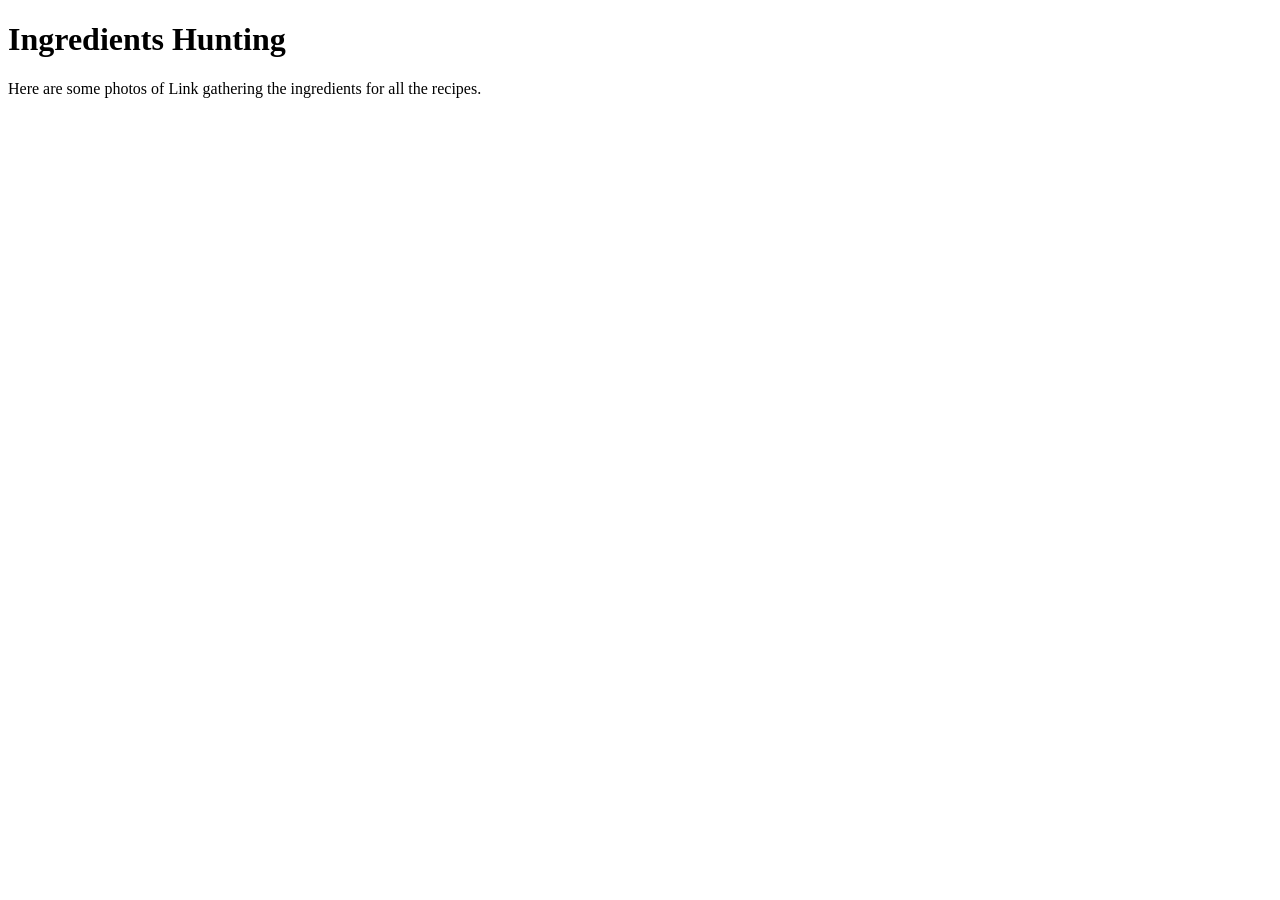
==== link/ingredients-hunting.html @ 401ae700 "Add ingredients-hunting.html I added the boilerplate and introduction for the page" ====
<!DOCTYPE html>
<html lang="en">
    <head>
        <meta charset="UTF-8">
        <meta name="viewport" content="width=device-width, initial-scale=1.0">
        <title>Ingredients Gallery</title>
    </head>

    <body>
        <h1>Ingredients Hunting</h1>
        <p>Here are some photos of Link gathering the ingredients for all the recipes.</p>
    </body>
</html>
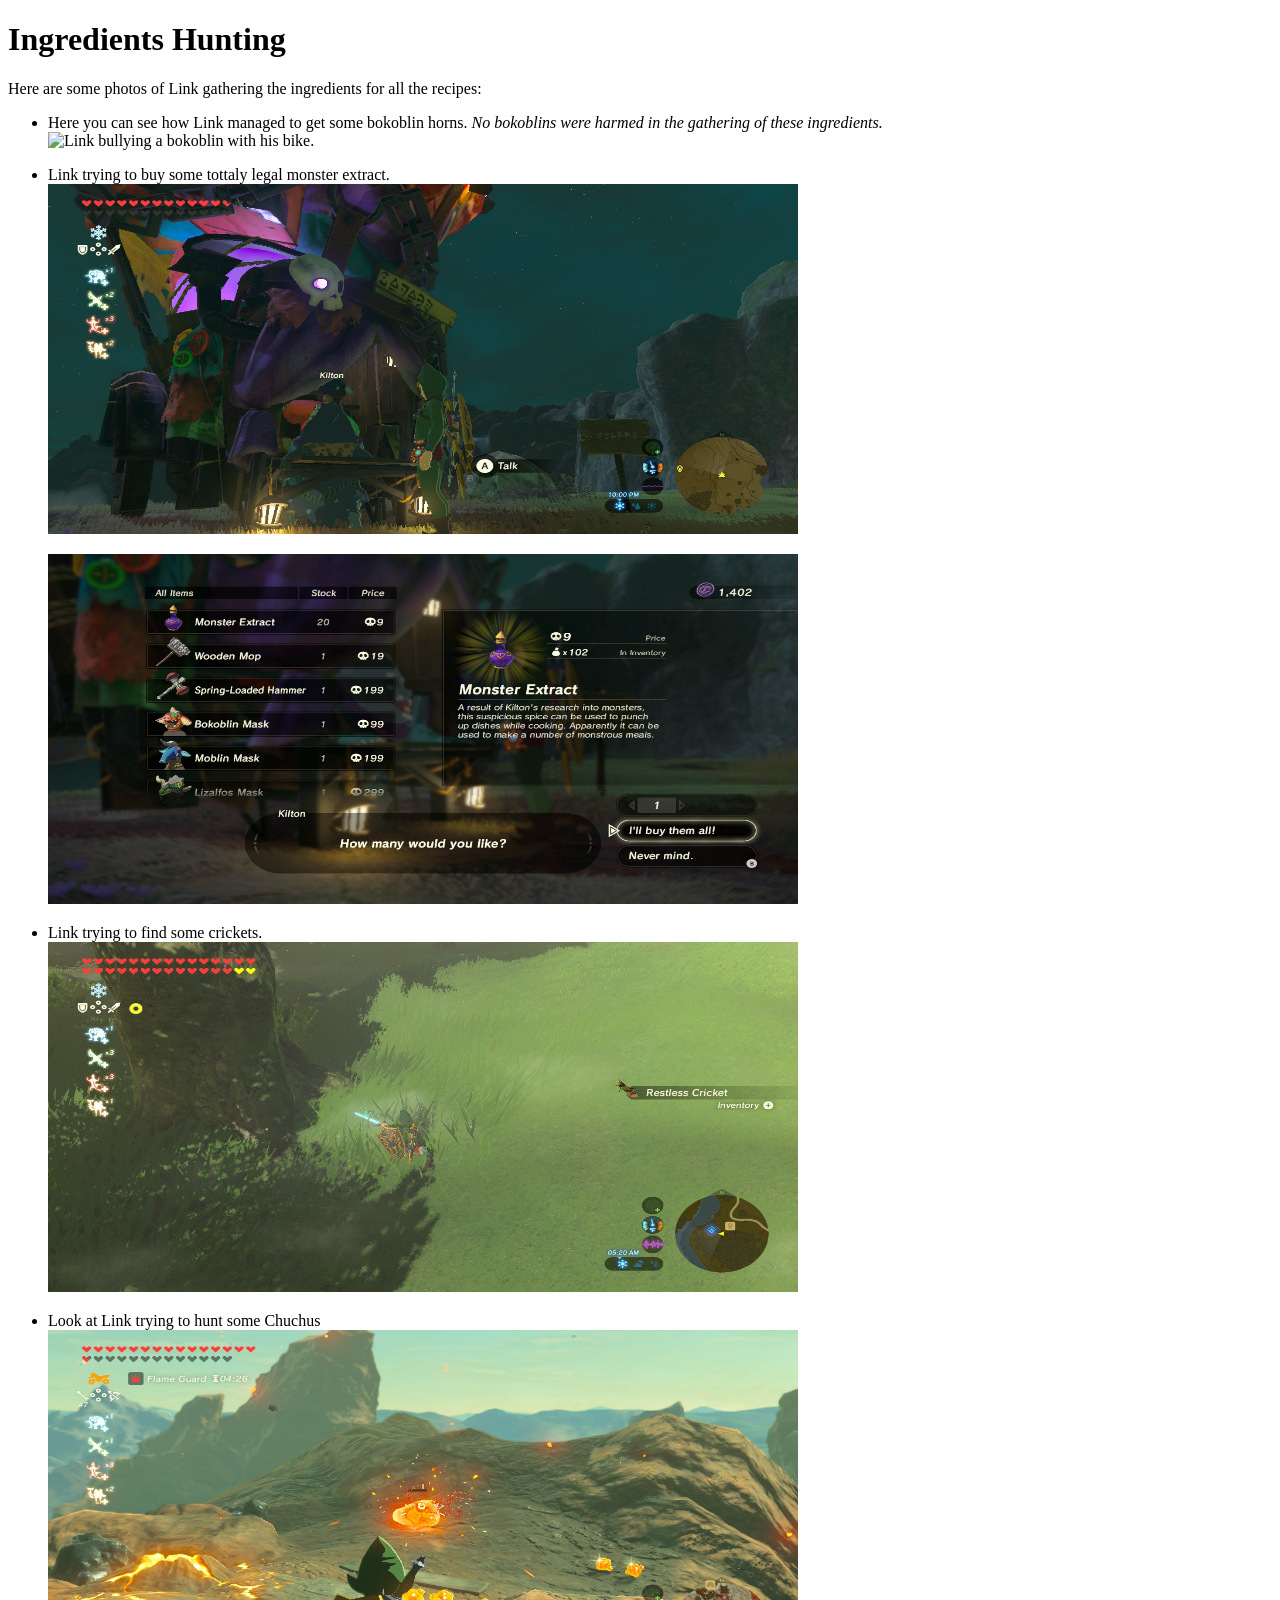
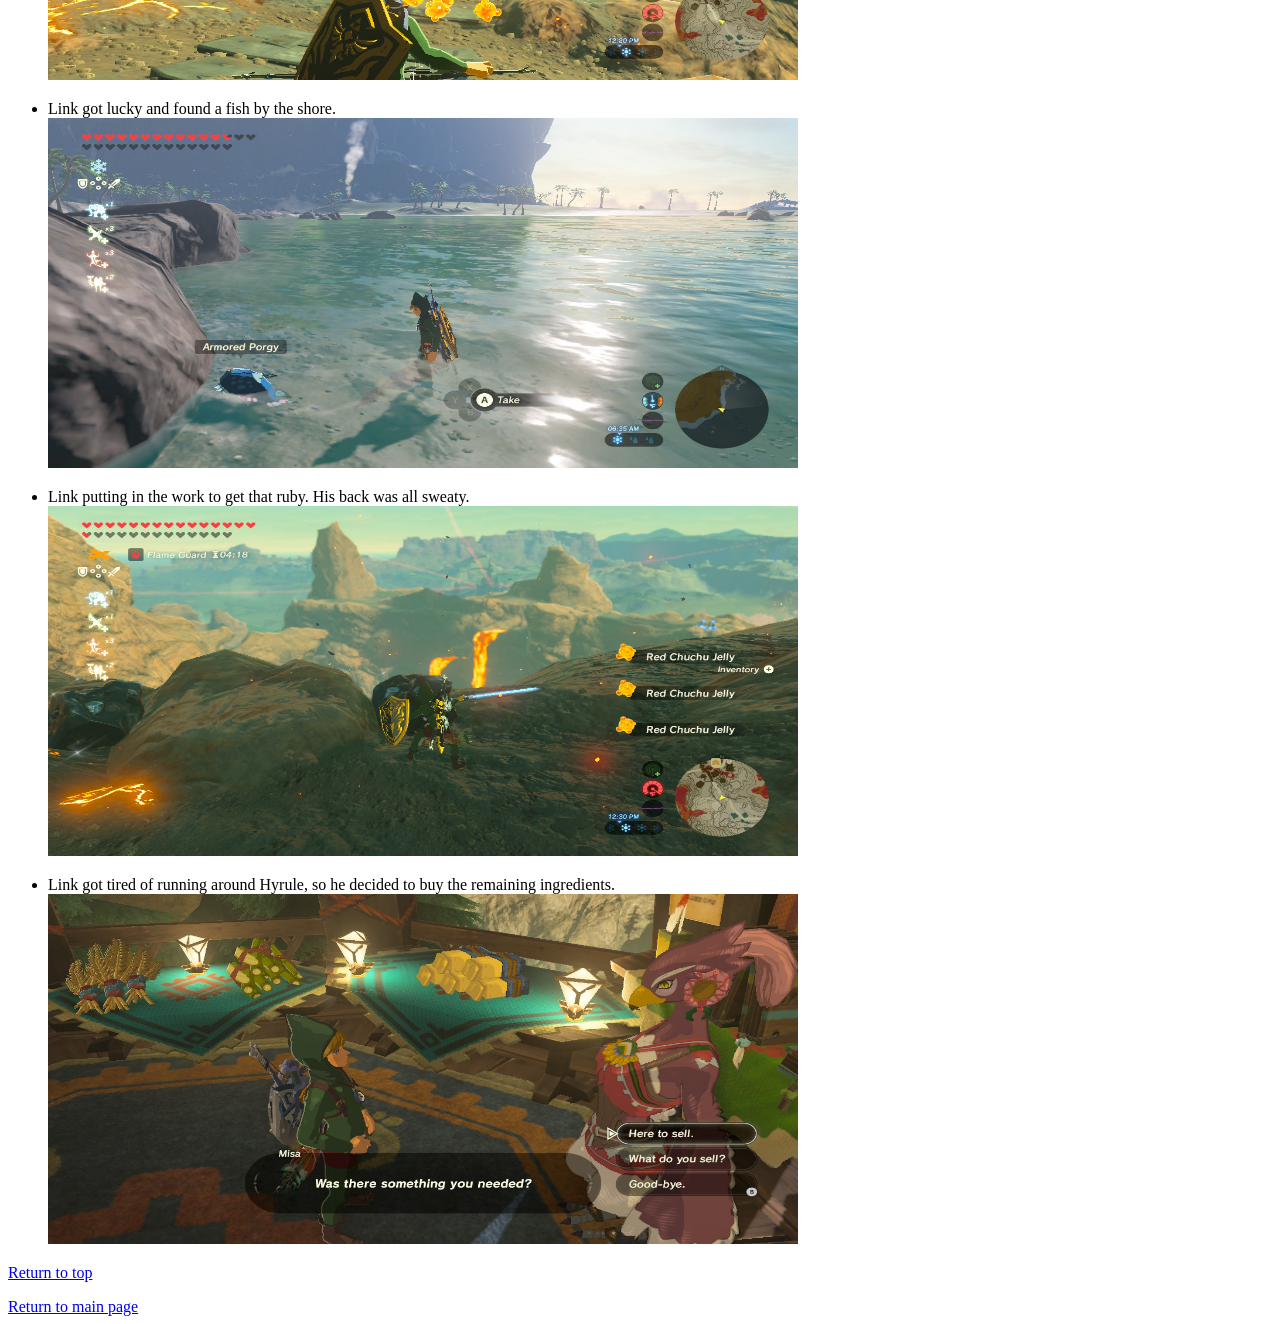
==== commit dc77ce6d: "Add all images for the ingredients gallery page" ====
--- a/link/ingredients-hunting.html
+++ b/link/ingredients-hunting.html
@@ -7,7 +7,43 @@
     </head>
 
     <body>
-        <h1>Ingredients Hunting</h1>
-        <p>Here are some photos of Link gathering the ingredients for all the recipes.</p>
+        <h1 id="header">Ingredients Hunting</h1>
+        <p>Here are some photos of Link gathering the ingredients for all the recipes:</p>
+
+        <ul>
+            <li>Here you can see how Link managed to get some bokoblin horns. <em>No bokoblins were harmed in the gathering of these ingredients.</em></li>
+                <img src="../images/hunting-ingredients/boko-bike.gif" alt="Link bullying a bokoblin with his bike.">
+                <p></p>
+            
+            <li>Link trying to buy some tottaly legal monster extract.</li>
+                <img src="../images/hunting-ingredients/dealer.jpg" alt="" height="350" width="750">
+                <p></p>
+                <img src="../images/hunting-ingredients/buying-extract.jpg" alt="" height="350" width="750">
+                <p></p>
+            
+            <li>Link trying to find some crickets.</li>
+                <img src="../images/hunting-ingredients/cutting-grass.jpg" alt="" height="350" width="750">
+                <p></p>
+
+            <li>Look at Link trying to hunt some Chuchus</li>
+                <img src="../images/hunting-ingredients/fire-chuchu.jpg" alt="" height="350" width="750">
+                <p></p>
+
+            <li>Link got lucky and found a fish by the shore.</li>
+                <img src="../images/hunting-ingredients/fishing.jpg" alt="" height="350" width="750">
+                <p></p>
+
+            <li>Link putting in the work to get that ruby. His back was all sweaty.</li>
+                <img src="../images/hunting-ingredients/mining.jpg" alt="" height="350" width="750">
+                <p></p>
+
+            <li>Link got tired of running around Hyrule, so he decided to buy the remaining ingredients.</li>
+                <img src="../images/hunting-ingredients/shopping.jpg" alt="" height="350" width="750">
+                <p></p>
+        </ul>
+
+        <a href="#header">Return to top</a>
+        <p></p>
+        <a href="../index.html">Return to main page</a>
     </body>
 </html>
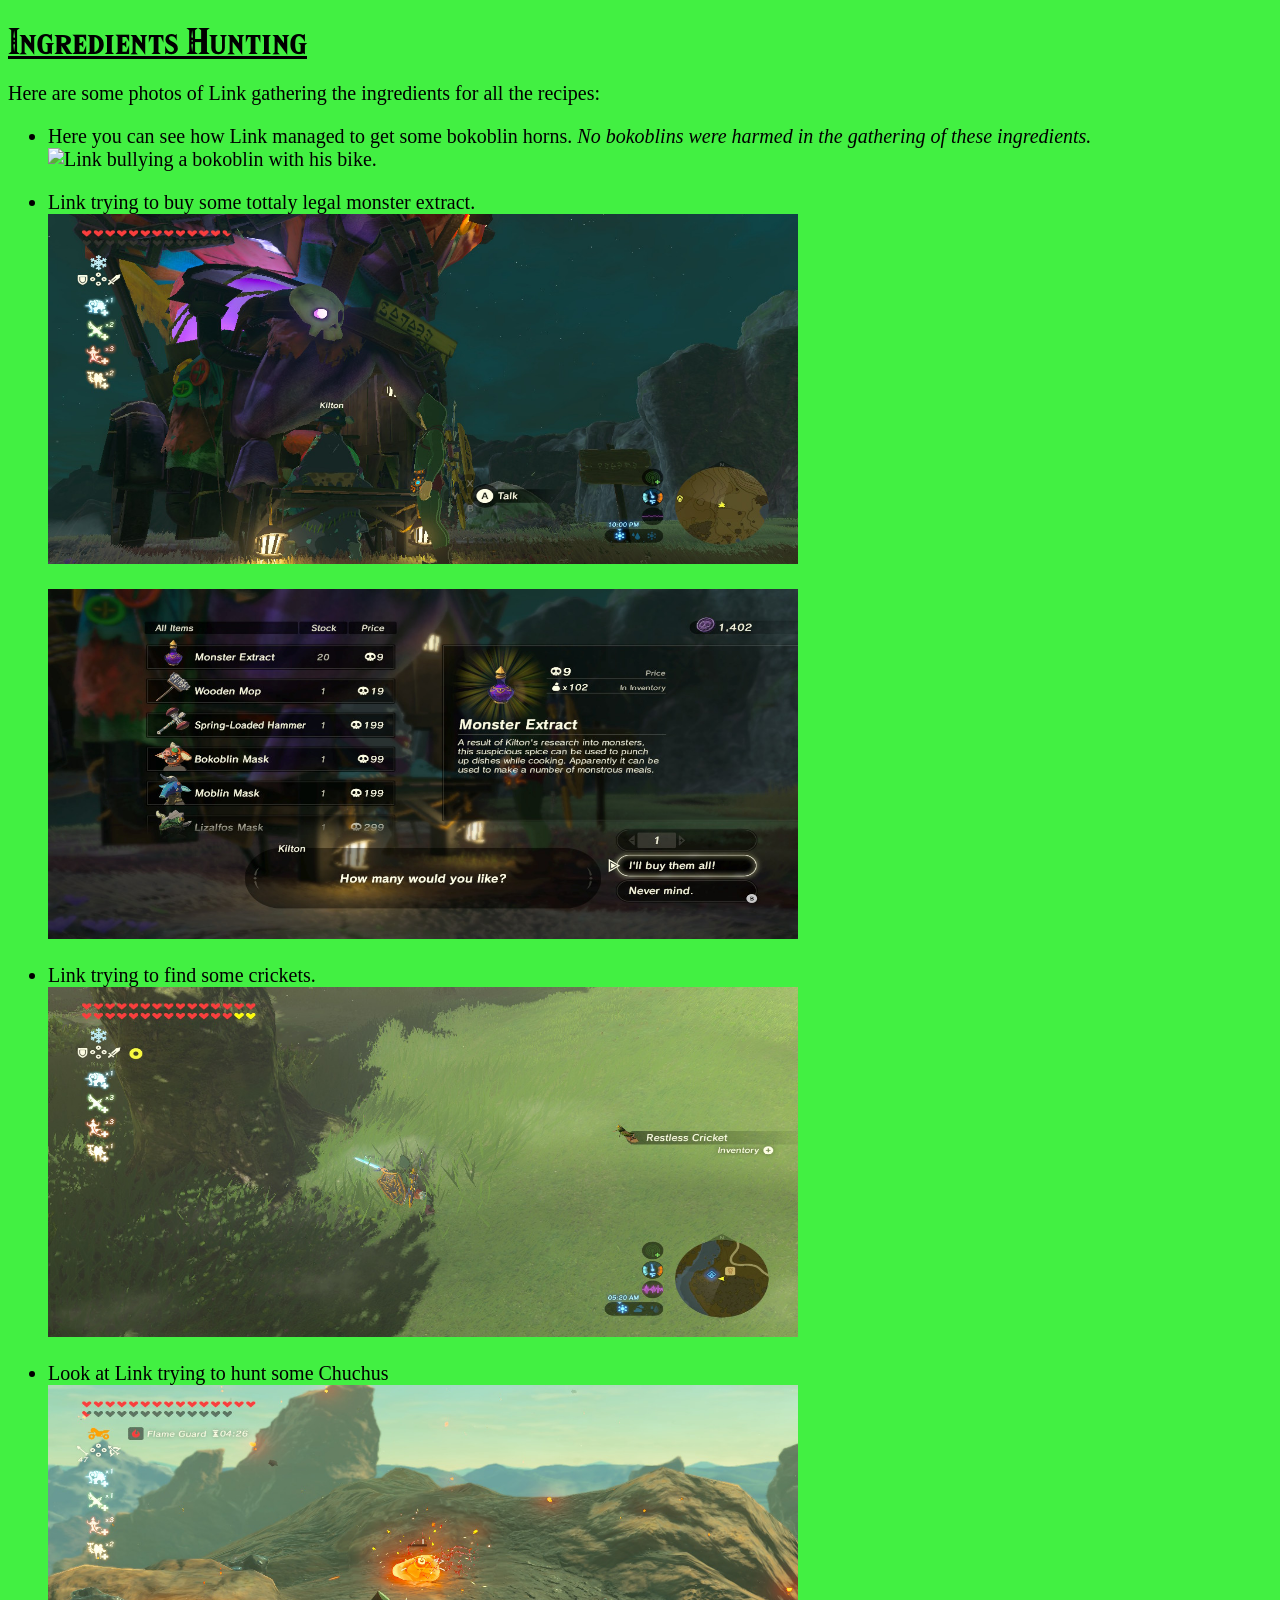
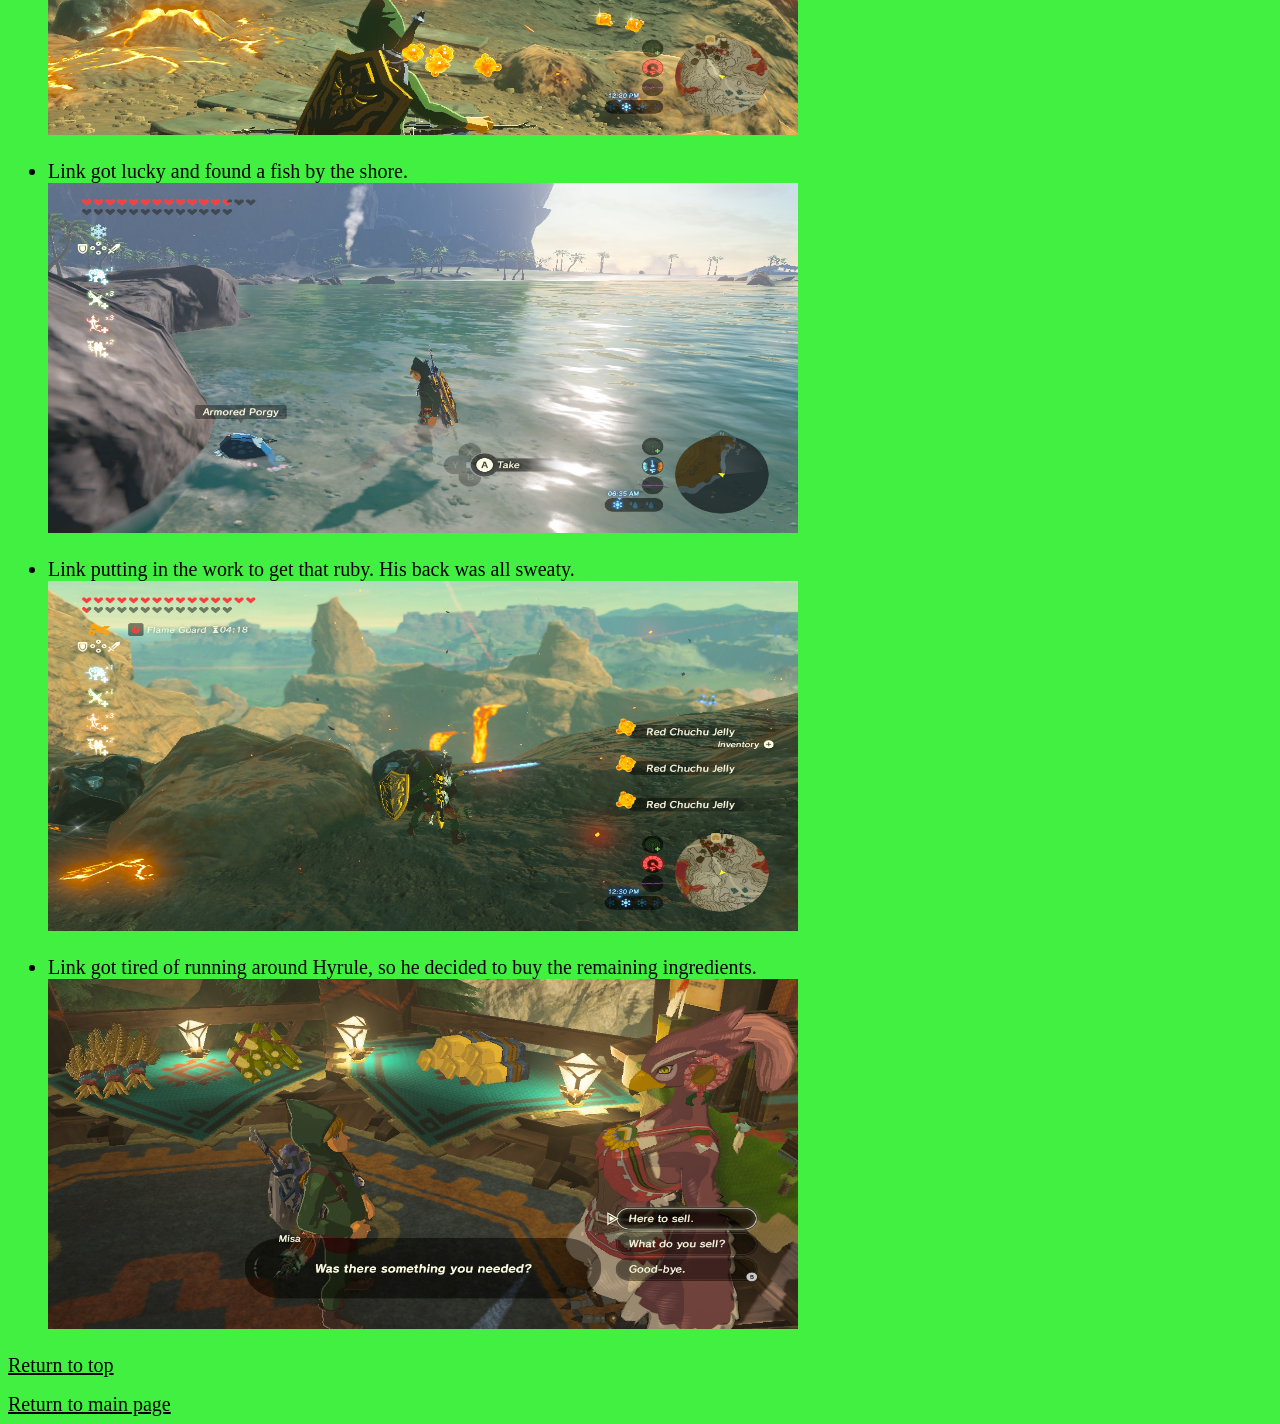
==== commit a93b2348: "Add css to all pages I created two kinds of css files one for the index.css for the index.html file " ====
--- a/link/ingredients-hunting.html
+++ b/link/ingredients-hunting.html
@@ -4,46 +4,48 @@
         <meta charset="UTF-8">
         <meta name="viewport" content="width=device-width, initial-scale=1.0">
         <title>Ingredients Gallery</title>
+        <link rel="stylesheet" href="../css/all-pages/style.css">
     </head>
 
-    <body>
-        <h1 id="header">Ingredients Hunting</h1>
-        <p>Here are some photos of Link gathering the ingredients for all the recipes:</p>
+    <body id="background">
+        <h1 class="heading" id="header">Ingredients Hunting</h1>
+        <p class="text">Here are some photos of Link gathering the ingredients for all the recipes:</p>
 
-        <ul>
+        <!-- Images of Link gathering all ingredients -->
+        <ul class="text">
             <li>Here you can see how Link managed to get some bokoblin horns. <em>No bokoblins were harmed in the gathering of these ingredients.</em></li>
                 <img src="../images/hunting-ingredients/boko-bike.gif" alt="Link bullying a bokoblin with his bike.">
                 <p></p>
             
             <li>Link trying to buy some tottaly legal monster extract.</li>
-                <img src="../images/hunting-ingredients/dealer.jpg" alt="" height="350" width="750">
+                <img src="../images/hunting-ingredients/dealer.jpg" alt="Link finding Kilton" height="350" width="750">
                 <p></p>
-                <img src="../images/hunting-ingredients/buying-extract.jpg" alt="" height="350" width="750">
+                <img src="../images/hunting-ingredients/buying-extract.jpg" alt="Buying monster extract from Kilton" height="350" width="750">
                 <p></p>
             
             <li>Link trying to find some crickets.</li>
-                <img src="../images/hunting-ingredients/cutting-grass.jpg" alt="" height="350" width="750">
+                <img src="../images/hunting-ingredients/cutting-grass.jpg" alt="Link cutting some grass to get crickets" height="350" width="750">
                 <p></p>
 
             <li>Look at Link trying to hunt some Chuchus</li>
-                <img src="../images/hunting-ingredients/fire-chuchu.jpg" alt="" height="350" width="750">
+                <img src="../images/hunting-ingredients/fire-chuchu.jpg" alt="Link hunting chuchus" height="350" width="750">
                 <p></p>
 
             <li>Link got lucky and found a fish by the shore.</li>
-                <img src="../images/hunting-ingredients/fishing.jpg" alt="" height="350" width="750">
+                <img src="../images/hunting-ingredients/fishing.jpg" alt="Link finding a fish by the shore" height="350" width="750">
                 <p></p>
 
             <li>Link putting in the work to get that ruby. His back was all sweaty.</li>
-                <img src="../images/hunting-ingredients/mining.jpg" alt="" height="350" width="750">
+                <img src="../images/hunting-ingredients/mining.jpg" alt="Link breaking rocks to find a ruby" height="350" width="750">
                 <p></p>
 
             <li>Link got tired of running around Hyrule, so he decided to buy the remaining ingredients.</li>
-                <img src="../images/hunting-ingredients/shopping.jpg" alt="" height="350" width="750">
+                <img src="../images/hunting-ingredients/shopping.jpg" alt="Link buying ingredients at the store" height="350" width="750">
                 <p></p>
         </ul>
 
-        <a href="#header">Return to top</a>
+        <a class="text" href="#header">Return to top</a>
         <p></p>
-        <a href="../index.html">Return to main page</a>
+        <a class="text" href="../index.html">Return to main page</a>
     </body>
 </html>
--- a/css/all-pages/style.css
+++ b/css/all-pages/style.css
@@ -0,0 +1,19 @@
+@font-face {
+    font-family: HyliaSerif;
+    src: url(../fonts/Hylia.otf);
+}
+
+.heading {
+    font-family: HyliaSerif;
+    font-weight: 10;
+    text-decoration: underline;
+}
+
+#background {
+    background-color: rgb(66, 240, 66);
+}
+
+.text {
+    color: rgb(0, 0, 0);
+    font-size: 20px;
+}
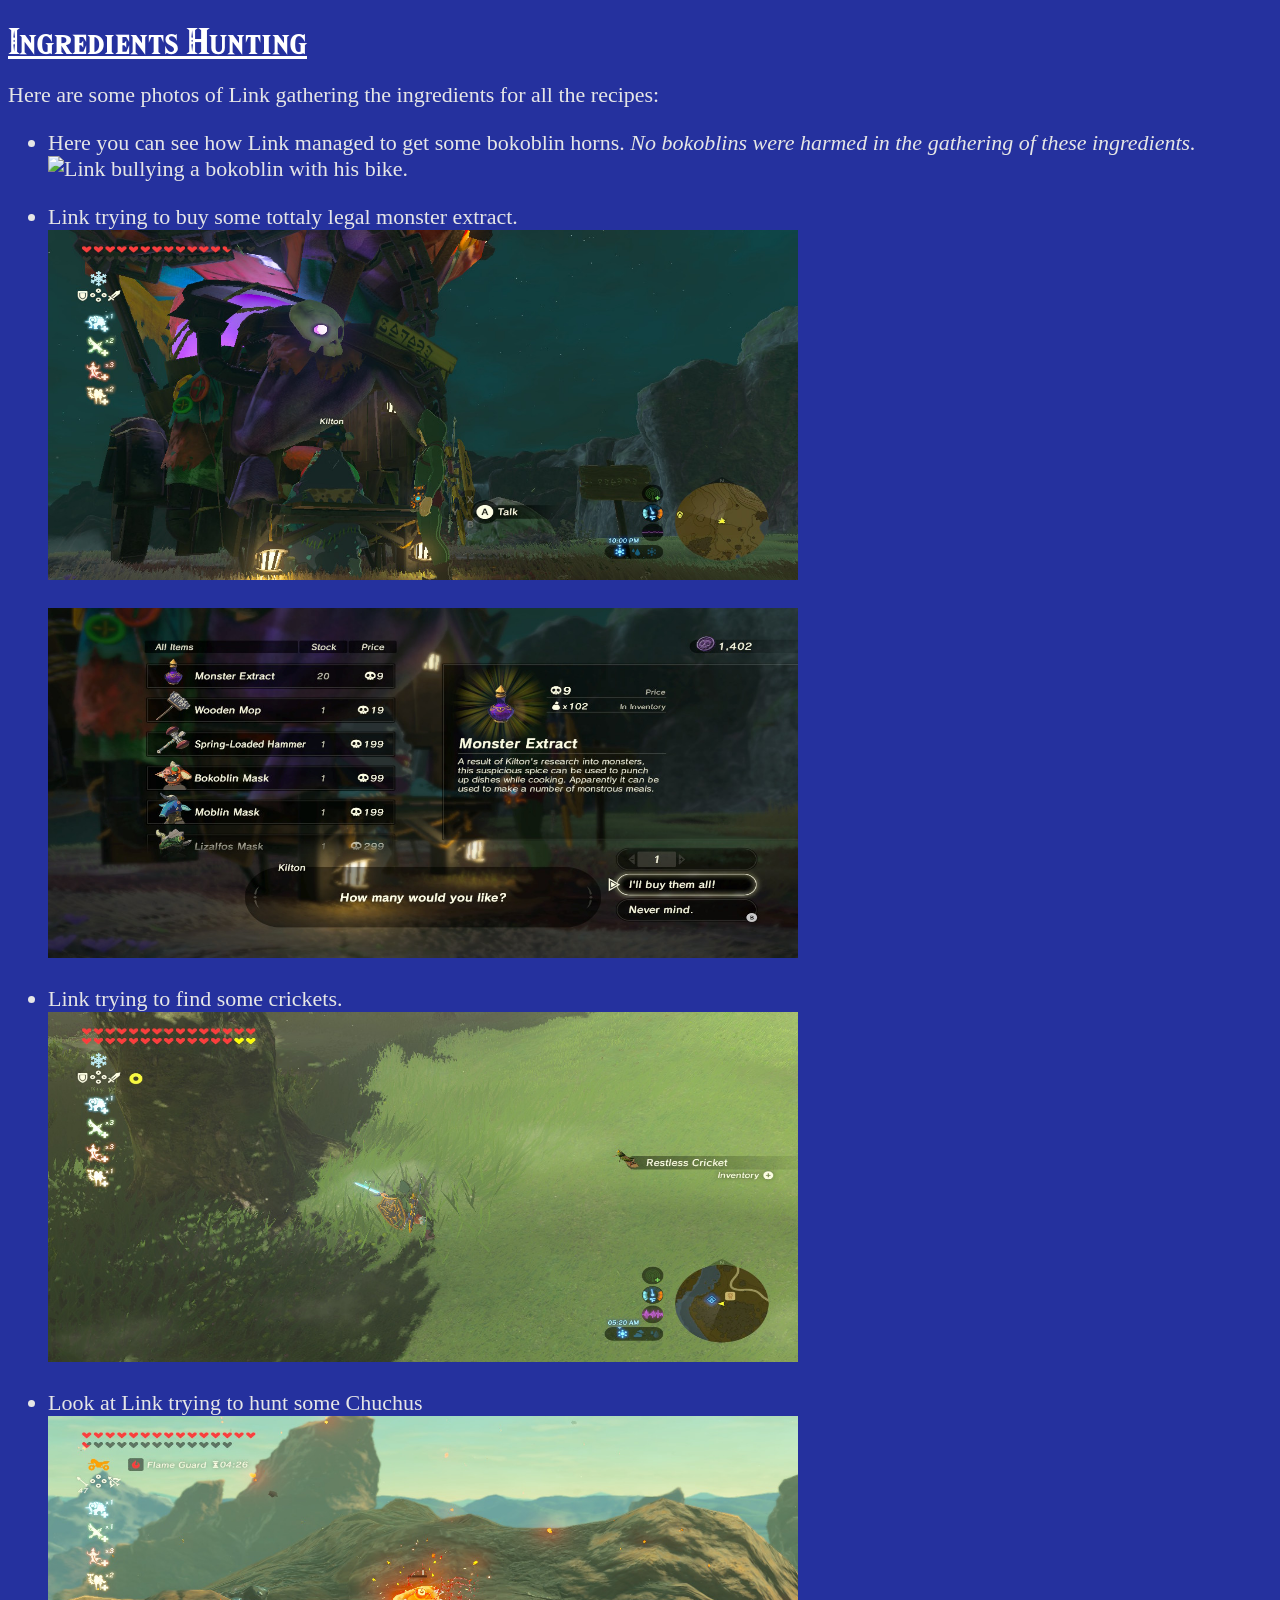
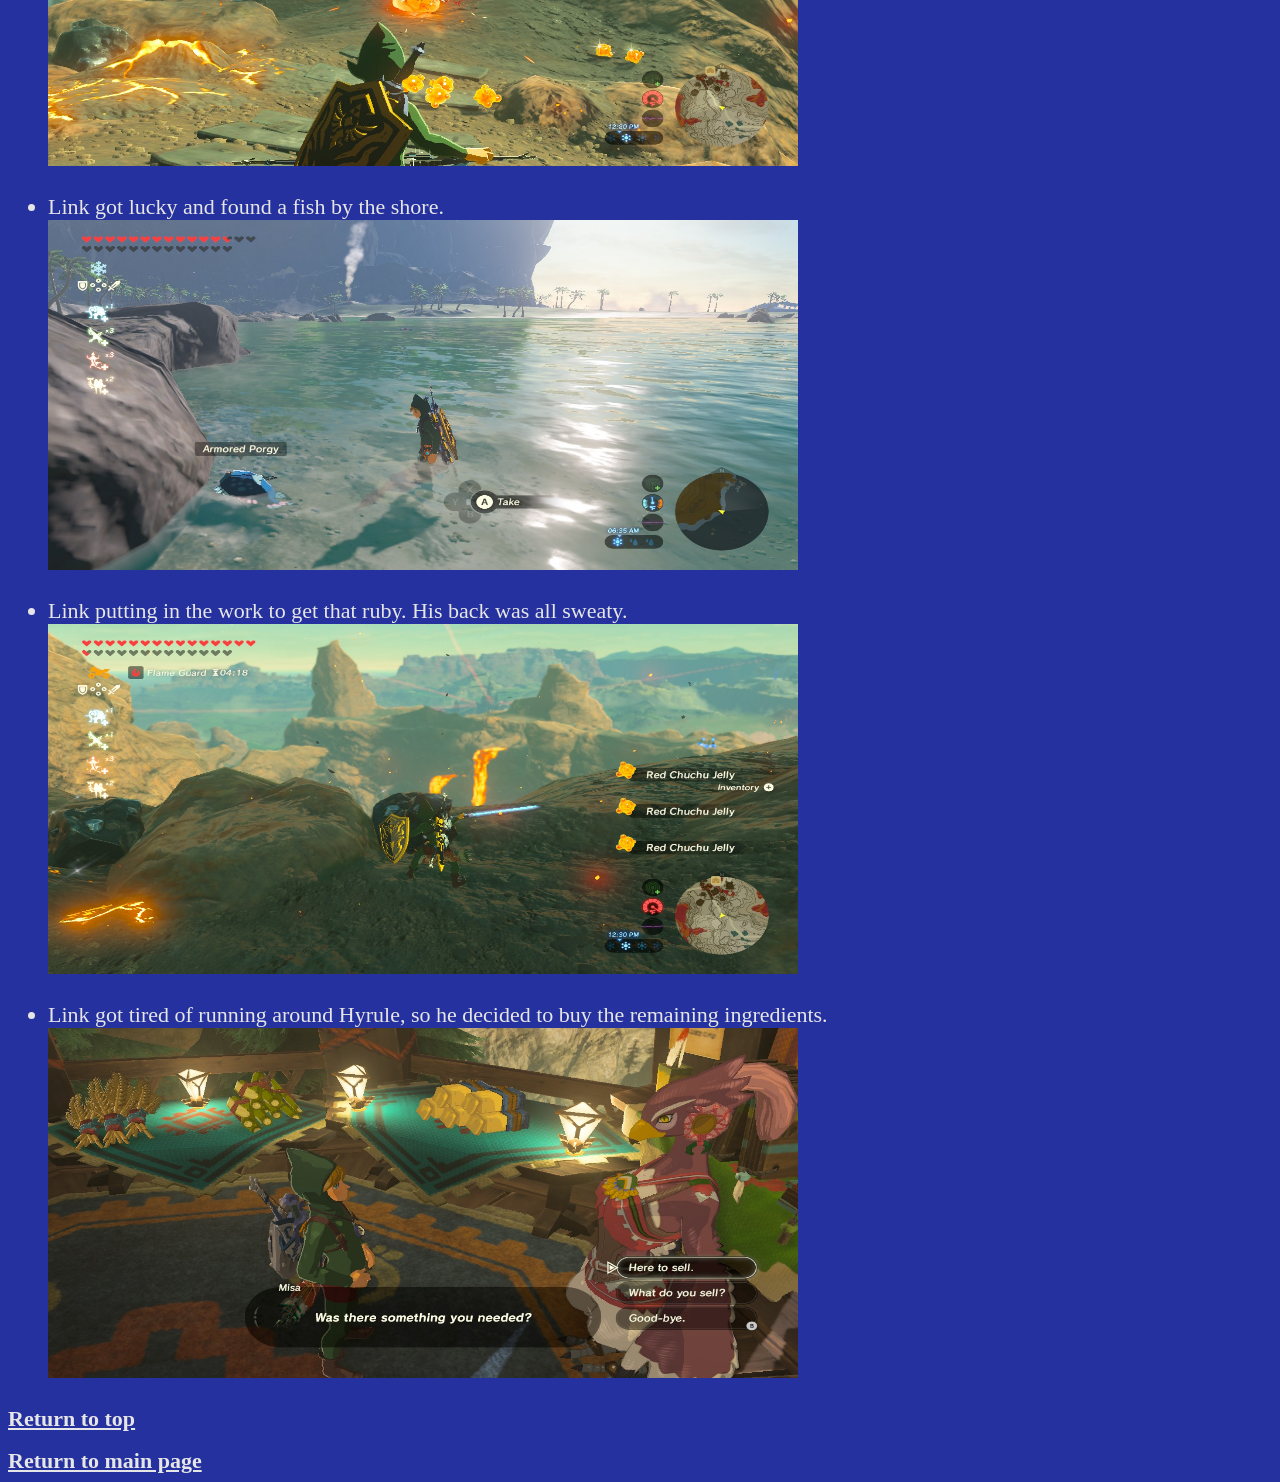
==== commit 538c16f0: "Add all css to designated files All pages files have their own css file so that each page can have i" ====
--- a/link/ingredients-hunting.html
+++ b/link/ingredients-hunting.html
@@ -4,7 +4,7 @@
         <meta charset="UTF-8">
         <meta name="viewport" content="width=device-width, initial-scale=1.0">
         <title>Ingredients Gallery</title>
-        <link rel="stylesheet" href="../css/all-pages/style.css">
+        <link rel="stylesheet" href="../css/all-pages/ingredients/ingredients.css">
     </head>
 
     <body id="background">
@@ -44,8 +44,8 @@
                 <p></p>
         </ul>
 
-        <a class="text" href="#header">Return to top</a>
+        <a class="text link" href="#header">Return to top</a>
         <p></p>
-        <a class="text" href="../index.html">Return to main page</a>
+        <a class="text link" href="../index.html">Return to main page</a>
     </body>
 </html>
--- a/css/all-pages/ingredients/ingredients.css
+++ b/css/all-pages/ingredients/ingredients.css
@@ -0,0 +1,25 @@
+@font-face {
+    font-family: HyliaSerif;
+    src: url(../../fonts/Hylia.otf);
+}
+
+.heading {
+    font-family: HyliaSerif;
+    font-weight: 10;
+    text-decoration: underline;
+    color: white;
+}
+
+#background {
+    background-color: rgb(37, 49, 158);
+}
+
+.text {
+    color: rgb(230, 230, 230);
+    font-size: 22px;
+    font-weight: 500;
+}
+
+.link {
+    font-weight: bold;
+}   
